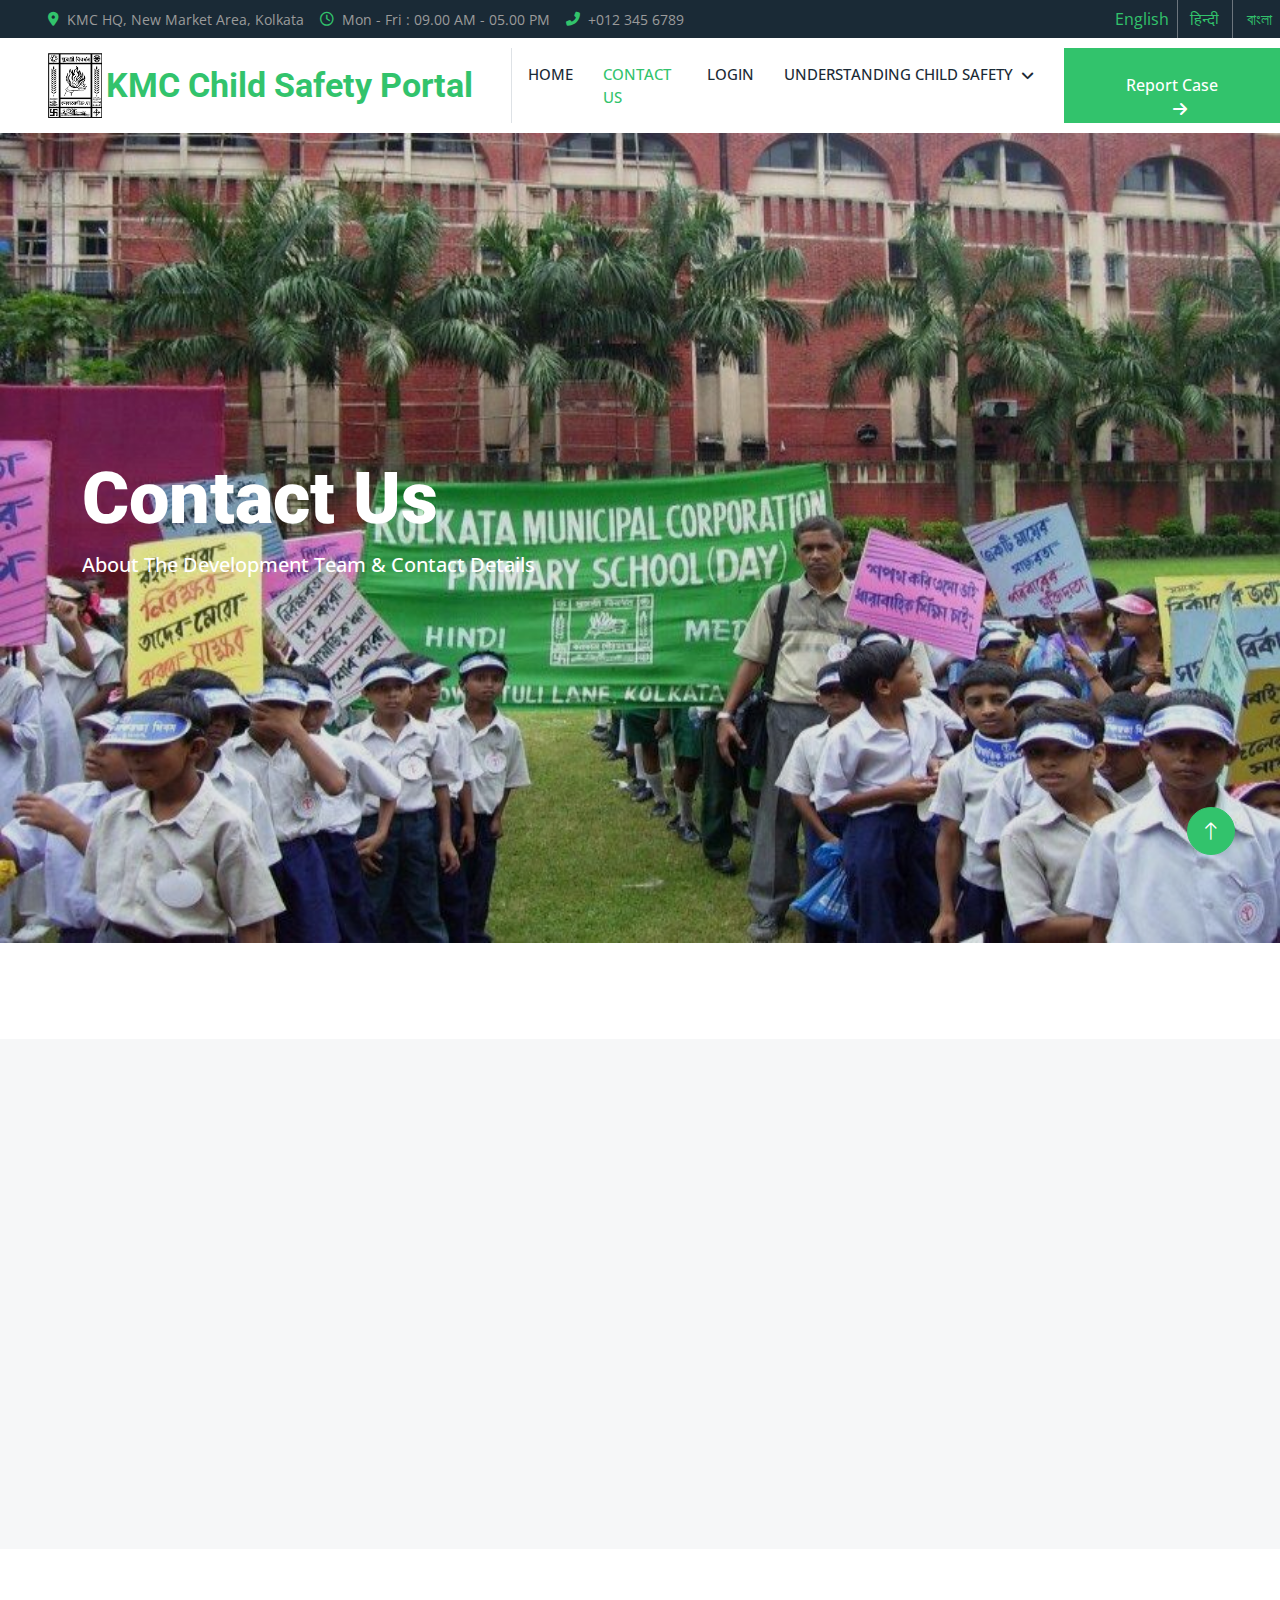
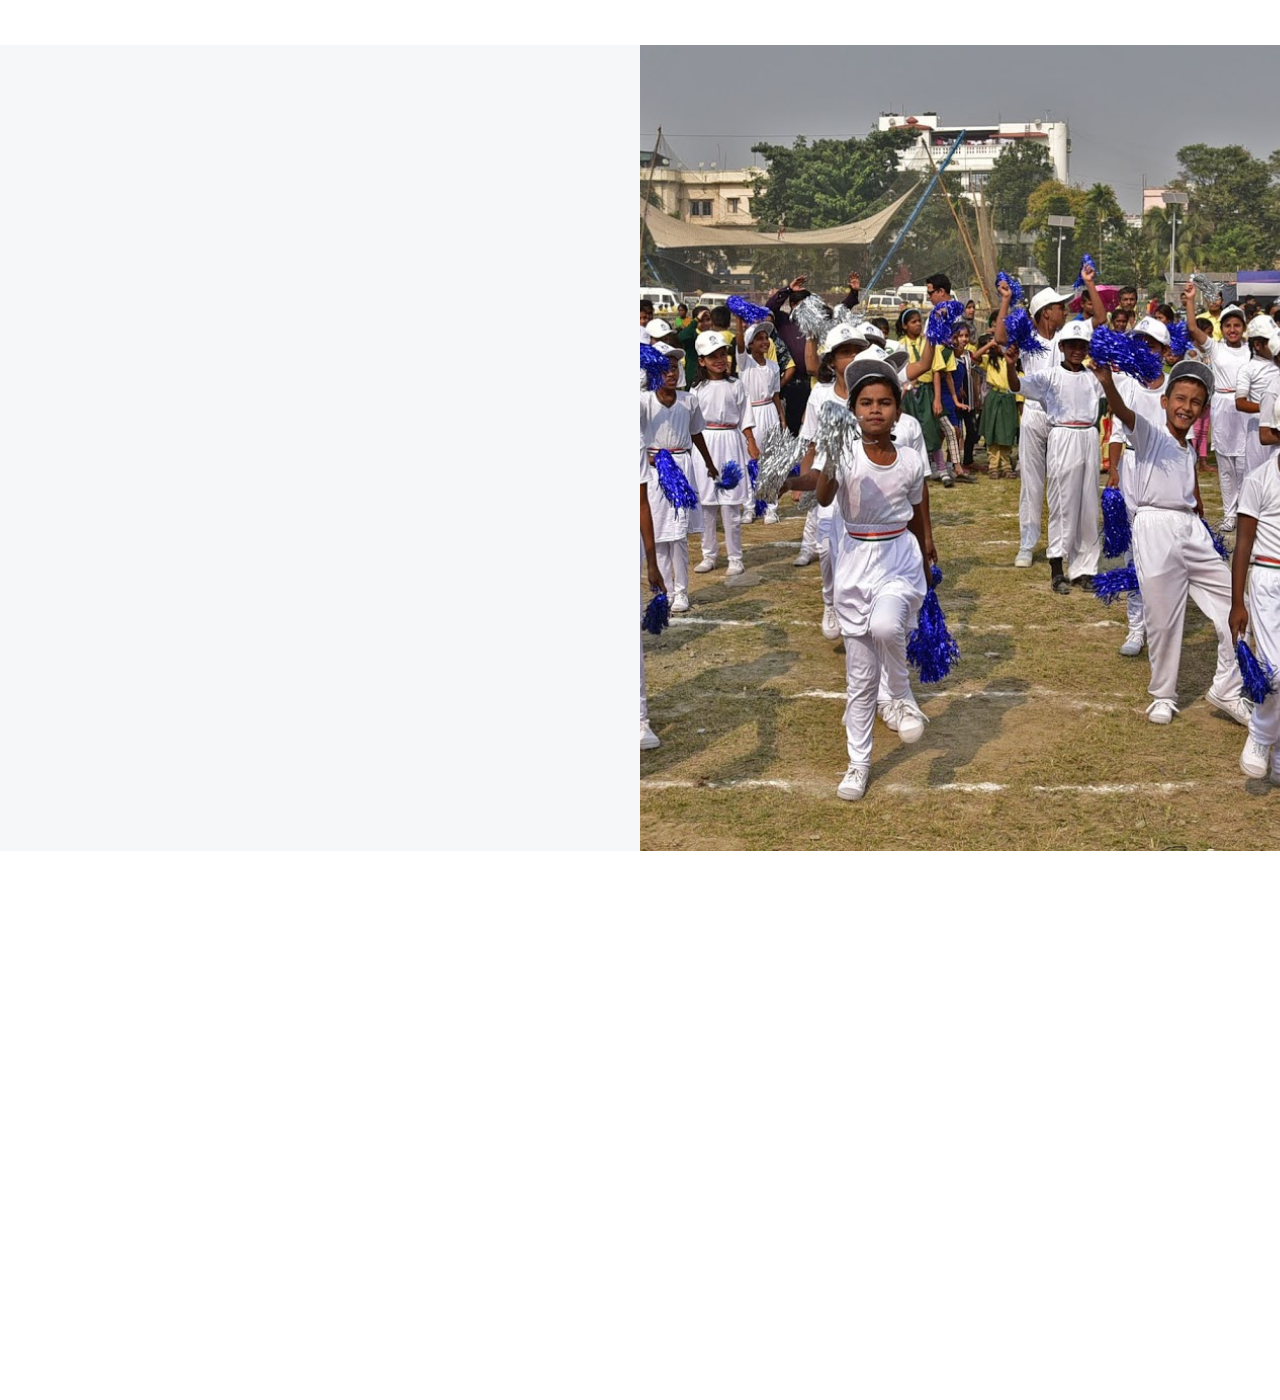
==== contact.html @ 675adca1 "all initial setup files duplicated from KMC portal repo" ====
<!DOCTYPE html>
<html lang="en">

<head>
    <meta charset="utf-8">
    <title>KMC Child Safety Portal</title>
    <meta content="width=device-width, initial-scale=1.0" name="viewport">
    <meta content="" name="keywords">
    <meta content="" name="description">

    <!-- Favicon -->
    <link rel="apple-touch-icon" sizes="180x180" href="./favicon_io/apple-touch-icon.png">
    <link rel="icon" type="image/png" sizes="32x32" href="./favicon_io/favicon-32x32.png">
    <link rel="icon" type="image/png" sizes="16x16" href="./favicon_io/favicon-16x16.png">
    <link rel="manifest" href="./favicon_io/site.webmanifest">

    <!-- Google Web Fonts -->
    <link rel="preconnect" href="https://fonts.googleapis.com">
    <link rel="preconnect" href="https://fonts.gstatic.com" crossorigin>
    <link href="https://fonts.googleapis.com/css2?family=Open+Sans:wght@400;500&family=Roboto:wght@500;700;900&display=swap" rel="stylesheet"> 

    <!-- Icon Font Stylesheet -->
    <link href="https://cdnjs.cloudflare.com/ajax/libs/font-awesome/6.7.1/css/all.min.css" rel="stylesheet">
    <link href="https://cdn.jsdelivr.net/npm/bootstrap-icons@1.4.1/font/bootstrap-icons.css" rel="stylesheet">

    <!-- Libraries Stylesheet -->
    <link href="lib/animate/animate.min.css" rel="stylesheet">
    <link href="lib/owlcarousel/assets/owl.carousel.min.css" rel="stylesheet">
    <link href="lib/lightbox/css/lightbox.min.css" rel="stylesheet">

    <!-- Customized Bootstrap Stylesheet -->
    <link href="css/bootstrap.min.css" rel="stylesheet">

    <!-- Template Stylesheet -->
    <link href="css/style.css" rel="stylesheet">
</head>

<body>
    <!-- Spinner Start -->
    <div id="spinner" class="show bg-white position-fixed translate-middle w-100 vh-100 top-50 start-50 d-flex align-items-center justify-content-center">
        <div class="spinner-border text-primary" style="width: 3rem; height: 3rem;" role="status">
            <span class="sr-only">Loading...</span>
        </div>
    </div>
    <!-- Spinner End -->


    <!-- Topbar Start -->
    <div class="container-fluid bg-dark p-0 mt-0">
        <div class="row gx-0">
            <div class="col-lg-10 px-5 text-start d-none d-lg-flex">
                <div class="h-100 d-inline-flex align-items-center me-2">
                    <small class="fa fa-map-marker-alt text-primary me-2"></small>
                    <small>KMC HQ, New Market Area, Kolkata</small>
                </div>
                <div class="h-100 d-inline-flex align-items-center ms-2 me-2">
                    <small class="far fa-clock text-primary me-2"></small>
                    <small>Mon - Fri : 09.00 AM - 05.00 PM</small>
                </div>
                <div class="h-100 d-inline-flex align-items-center ms-2 ">
                    <small class="fa fa-phone-alt text-primary me-2"></small>
                    <small>+012 345 6789</small>
                </div>
            </div>
            <div class="col-12 col-lg-2 px-5 text-center d-flex"> 
                <div class="h-100 d-inline-flex align-items-center ps-2 pe-3 rounded-0 border-0 border-end border-secondary">
                    <small><a class="btn btn-square btn-link" href="">English</a></small>
                </div>
                <div class="h-100 d-inline-flex align-items-center ps-2 pe-2 rounded-0 border-0 border-end border-secondary">
                    <small><a class="btn btn-square btn-link " href="">हिन्दी</a></small>
                </div>
                <div class="h-100 d-inline-flex align-items-center ps-2 pe-2 rounded-0 border-0 border-end border-secondary">
                    <small><a class="btn btn-square btn-link " href="">বাংলা</a></small>
                </div>
            </div>
        </div>
    </div>
    <!-- Topbar End -->


   <!-- Navbar Start -->
    <nav class="navbar navbar-expand-lg bg-white navbar-light sticky-top p-0">
        <a href="index.html" class="navbar-brand d-flex align-items-center border-end px-4 px-lg-5">
            <img src="./img/kmc logo.png" alt="KMC-Logo" id="KMC-Logo" class="d-inline-block align-text-top">
            <h2 id="KMC-Header" class="m-1 text-primary">KMC Child Safety Portal</h2>
        </a>
        <button type="button" class="navbar-toggler me-4" data-bs-toggle="collapse" data-bs-target="#navbarCollapse">
            <span class="navbar-toggler-icon"></span>
        </button>
        <div class="collapse navbar-collapse" id="navbarCollapse">
            <div class="navbar-nav ms-auto p-4 p-lg-0">
                <a href="./index.html" class="nav-item nav-link">Home</a>
                <a href="#" class="nav-item nav-link active">Contact Us</a>
                <a href="./login.html" class="nav-item nav-link">Login</a>
                <div class="nav-item dropdown">
                    <a href="" class="nav-link dropdown-toggle" data-bs-toggle="dropdown">Understanding Child Safety</a>
                    <div class="dropdown-menu bg-light m-0">
                        <a href="./policies.html" class="dropdown-item">Child Safety Policies</a>
                        <a href="./recognize_abuse.html" class="dropdown-item">Recognizing Child Abuse</a>
                        <a href="./response_to_abuse.html" class="dropdown-item">Responding To Child Abuse</a>
                    </div>
                </div>
            </div>
        </div>
        <a href="./report_form.html" class="btn btn-primary rounded-0 py-4 px-lg-5 d-none d-lg-block">Report Case<i class="fa fa-arrow-right ms-3"></i></a>
    </nav>
    <!-- Navbar End -->


    <!-- Carousel Start -->
    <div class="container-fluid p-0 pb-5">
        <div class="owl-carousel header-carousel position-relative">
            <div class="owl-carousel-item position-relative" data-dot="<img src='img/carousel_2.jpg'>">
                <img class="img-fluid" style="height: 90vh" src="img/carousel_3.jpg" alt="">
                <div class="owl-carousel-inner">
                    <div class="container">
                        <div class="row justify-content-start">
                            <div class="col-10 col-lg-8">
                                <h1 class="display-2 text-white animated slideInDown">Contact Us</h1>
                                <p class="fs-5 fw-medium text-white mb-4 pb-3">About The Development Team & Contact Details</p>
                            </div>
                        </div>
                    </div>
                </div>
            </div>
        </div>
    </div>
    <!-- Carousel End -->

    <!-- About Start -->
    <div class="container-fluid bg-light overflow-hidden my-5 px-lg-0">
        <div class="container about px-lg-0">
            <div class="row g-0 mx-lg-0">
                <div class="col-lg-6 ps-lg-0 wow fadeIn" data-wow-delay="0.1s" style="min-height: 400px;">
                    <div class="position-relative h-100 embed-responsive embed-responsive-16by9">
                        <img class="position-absolute img-fluid w-100 h-100" src="img/contact_1.jpg" style="object-fit: cover;" alt="">
                    </div>
                </div>
                <div class="col-lg-6 about-text py-5 wow fadeIn" data-wow-delay="0.5s">
                    <div class="p-lg-5 pe-lg-0">
                        <h6 class="text-primary">KMC Child Safety Project Initiative</h6>
                        <h1 class="mb-4">A Joint Initiative of The Kolkata Municipal Corporation & Teach For India</h1>
                        <p>Supported by The Dept. Of Education, KMC & The Dept. of IT, KMC</p>
                        <h6 class="mt-4">Contact Developer At: ritabrata.roy2023@teachforindia.org</h6>
                    </div>
                </div>
            </div>
        </div>
    </div>
    <!-- About End -->


    <!-- Contact Start -->
    <div class="container-fluid bg-light overflow-hidden px-lg-0" style="margin: 6rem 0;">
        <div class="container contact px-lg-0">
            <div class="row g-0 mx-lg-0">
                <div class="col-lg-6 contact-text py-5 wow fadeIn" data-wow-delay="0.5s">
                    <div class="p-lg-5 ps-lg-0">
                        <h6 class="text-primary">Contact Us</h6>
                        <h1 class="mb-4">Your Queries and Suggestions Will Help Us Serve You Better</h1>
                        <p class="mb-4">Please Type in your details below, enter your contact details and click 'Submit'. Our team will get back to you if any clarifications are required. Thank you for your time.</p>
                        <form>
                            <div class="row g-3">
                                <div class="col-md-6">
                                    <div class="form-floating">
                                        <input type="text" class="form-control" id="name" placeholder="Your Name">
                                        <label for="name">Your Name</label>
                                    </div>
                                </div>
                                <div class="col-md-6">
                                    <div class="form-floating">
                                        <input type="email" class="form-control" id="email" placeholder="Your Email">
                                        <label for="email">Your Email</label>
                                    </div>
                                </div>
                                <div class="col-12">
                                    <div class="form-floating">
                                        <input type="text" class="form-control" id="subject" placeholder="Subject">
                                        <label for="subject">Subject</label>
                                    </div>
                                </div>
                                <div class="col-12">
                                    <div class="form-floating">
                                        <textarea class="form-control" placeholder="Leave a message here" id="message" style="height: 100px"></textarea>
                                        <label for="message">Message</label>
                                    </div>
                                </div>
                                <div class="col-12">
                                    <button class="btn btn-primary rounded-pill py-3 px-5" type="submit">Submit</button>
                                </div>
                            </div>
                        </form>
                    </div>
                </div>
                <div class="col-lg-6 pe-lg-0" style="min-height: 400px;">
                    <div class="position-relative h-100">
                        <img class="position-absolute img-fluid w-100 h-100" src="img/contact_2.JPG" style="object-fit: cover;" alt="">
                    </div>
                </div>
            </div>
        </div>
    </div>
    <!-- Contact End -->


    <!-- Footer Start -->
    <div class="container-fluid bg-dark text-body footer mt-5 pt-5 wow fadeIn" data-wow-delay="0.1s">
        <div class="container py-5">
            <div class="row g-5">
                <div class="col-lg-6 col-md-4">
                    <h5 class="text-white mb-4">A Joint Initiative of The Kolkata Municipal Corporation, Dept of Education & Teach For India</h5>
                    <p class="mb-2"><i class="fa fa-map-marker-alt me-3"></i>KMC HQ, New Market Area, Kolkata</p>
                    <p class="mb-2"><i class="fa fa-phone-alt me-3"></i>+012 345 67890</p>
                    <p class="mb-2"><i class="fa fa-envelope me-3"></i>info@example.com</p>
                    <div class="d-flex pt-2">
                        <a class="btn btn-square btn-outline-light btn-social" href=""><i class="fab fa-twitter"></i></a>
                        <a class="btn btn-square btn-outline-light btn-social" href=""><i class="fab fa-facebook-f"></i></a>
                        <a class="btn btn-square btn-outline-light btn-social" href=""><i class="fab fa-youtube"></i></a>
                        <a class="btn btn-square btn-outline-light btn-social" href=""><i class="fab fa-linkedin-in"></i></a>
                    </div>
                </div>
                <div class="col-lg-3 col-md-4">
                    <h5 class="text-white mb-4">Quick Links</h5>
                    <a class="btn btn-link" href="./index.html">Home</a>
                    <a class="btn btn-link" href="./contact.html">Contact Us</a>
                    <a class="btn btn-link" href="./policies.html#KMC_guidelines">KMC Child Safety Guidelines</a>
                    <a class="btn btn-link" href="./recognize_abuse.html">Recognizing Child Abuse</a>
                    <a class="btn btn-link" href="./response_to_abuse.html">Responding To Child Abuse</a>
                    <a class="btn btn-link" href="./login.html">Login</a>
                </div>
                <div class="col-lg-3 col-md-4">
                    <h5 class="text-white mb-4">Newsletter</h5>
                    <p>Enter Your Email To Receive Updates</p>
                    <div class="position-relative mx-auto" style="max-width: 400px;">
                        <input class="form-control border-0 w-100 py-3 ps-4 pe-5" type="text" placeholder="Your email">
                        <button type="button" class="btn btn-primary py-2 position-absolute top-0 end-0 mt-2 me-2">SignUp</button>
                    </div>
                </div>
            </div>
        </div>
        <div class="container">
            <div class="copyright">
                <div class="row">
                    <div class="col-md-6 text-center text-md-start mb-3 mb-md-0">
                        &copy; <a href="#">The Kolkata Municipal Corporation</a>, All Right Reserved.
                    </div>
                </div>
            </div>
        </div>
    </div>
    <!-- Footer End -->


    <!-- Back to Top -->
    <a href="#" class="btn btn-lg btn-primary btn-lg-square rounded-circle back-to-top"><i class="bi bi-arrow-up"></i></a>

    <!-- Report Case float -->
    <a href="./report_form.html" id="fixed-report-button"  class="btn btn-primary d-block d-lg-none rotate-button">Report Case</a>
    
    
    <!-- JavaScript Libraries -->
    <script src="https://code.jquery.com/jquery-3.4.1.min.js"></script>
    <script src="https://cdn.jsdelivr.net/npm/bootstrap@5.0.0/dist/js/bootstrap.bundle.min.js"></script>
    <script src="lib/wow/wow.min.js"></script>
    <script src="lib/easing/easing.min.js"></script>
    <script src="lib/waypoints/waypoints.min.js"></script>
    <script src="lib/counterup/counterup.min.js"></script>
    <script src="lib/owlcarousel/owl.carousel.min.js"></script>
    <script src="lib/isotope/isotope.pkgd.min.js"></script>
    <script src="lib/lightbox/js/lightbox.min.js"></script>

    <!-- Template Javascript -->
    <script src="js/main.js"></script>
</body>

</html>
---- css/style.css ----
/********** CSS **********/
:root {
    --primary: #32C36C;
    --light: #F6F7F8;
    --dark: #1A2A36;
}

.fw-medium {
    font-weight: 500 !important;
}

.fw-bold {
    font-weight: 700 !important;
}

.fw-black {
    font-weight: 900 !important;
}

.back-to-top {
    position: fixed;
    display: none;
    right: 45px;
    bottom: 45px;
    z-index: 99;
}

.rotate-button {  /* Fixed Report Button */
    position: fixed;
    padding: 5px;
    margin: 0;         
    bottom: 0%;         
    right: 0%;     
    transform-origin: bottom right;            
    transform:  rotate(-90deg) translateX(270%);
    white-space: nowrap;     
    z-index: 1050;           
    font-size: x-large;
    text-align: center;      
}

/*** Spinner ***/
#spinner {
    opacity: 0;
    visibility: hidden;
    transition: opacity .5s ease-out, visibility 0s linear .5s;
    z-index: 99999;
}

#spinner.show {
    transition: opacity .5s ease-out, visibility 0s linear 0s;
    visibility: visible;
    opacity: 1;
}


/*** Button ***/
.btn {
    font-weight: 500;
    transition: .5s;
}

.btn.btn-primary,
.btn.btn-outline-primary:hover {
    color: #FFFFFF;
}

.btn-square {
    width: 38px;
    height: 38px;
}

.btn-sm-square {
    width: 32px;
    height: 32px;
}

.btn-lg-square {
    width: 48px;
    height: 48px;
}

.btn-square,
.btn-sm-square,
.btn-lg-square {
    padding: 0;
    display: flex;
    align-items: center;
    justify-content: center;
    font-weight: normal;
}

/*** Navbar ***/
.navbar.sticky-top {
    top: -100px;
    transition: .5s;
}

.navbar .navbar-brand,
.navbar a.btn {
    height: 75px;
}

.navbar .navbar-nav .nav-link {
    margin-right: 30px;
    padding: 25px 0;
    color: var(--dark);
    font-size: 15px;
    font-weight: 500;
    text-transform: uppercase;
    outline: none;
}

.navbar .navbar-nav .nav-link:hover,
.navbar .navbar-nav .nav-link.active {
    color: var(--primary);
}

.navbar .dropdown-toggle::after {
    border: none;
    content: "\f107";
    font-family: "Font Awesome 5 Free";
    font-weight: 900;
    vertical-align: middle;
    margin-left: 8px;
}

@media (max-width: 991.98px) {
    .navbar .navbar-nav .nav-link  {
        margin-right: 0;
        padding: 10px 0;
    }

    .navbar .navbar-nav {
        border-top: 1px solid #EEEEEE;
    }
}

@media (min-width: 992px) {
    .navbar .nav-item .dropdown-menu {
        display: block;
        border: none;
        margin-top: 0;
        top: 150%;
        opacity: 0;
        visibility: hidden;
        transition: .5s;
    }

    .navbar .nav-item:hover .dropdown-menu {
        top: 100%;
        visibility: visible;
        transition: .5s;
        opacity: 1;
    }
}


/*** Header ***/
.owl-carousel-inner {
    position: absolute;
    width: 100%;
    height: 100%;
    top: 0;
    left: 0;
    display: flex;
    align-items: center;
    background: rgba(0, 0, 0, .1);
}

@media (max-width: 768px) {
    .header-carousel .owl-carousel-item {
        position: relative;
        min-height: 500px;
    }

    .header-carousel .owl-carousel-item img {
        position: absolute;
        width: 100%;
        height: 100%;
        object-fit: cover;
    }

    .header-carousel .owl-carousel-item p {
        font-size: 16px !important;
    }
}

.header-carousel .owl-dots {
    position: absolute;
    width: 60px;
    height: 100%;
    top: 0;
    right: 30px;
    display: flex;
    flex-direction: column;
    align-items: center;
    justify-content: center;
}

.header-carousel .owl-dots .owl-dot {
    position: relative;
    width: 45px;
    height: 45px;
    margin: 5px 0;
    background: #FFFFFF;
    box-shadow: 0 0 30px rgba(255, 255, 255, .9);
    border-radius: 45px;
    transition: .5s;
}

.header-carousel .owl-dots .owl-dot.active {
    width: 60px;
    height: 60px;
}

.header-carousel .owl-dots .owl-dot img {
    position: absolute;
    width: 100%;
    height: 100%;
    object-fit: cover;
    padding: 2px;
    border-radius: 45px;
    transition: .5s;
}

.page-header {
    background: linear-gradient(rgba(0, 0, 0, .1), rgba(0, 0, 0, .1)), url(../img/carousel-1.jpg) center center no-repeat;
    background-size: cover;
}

.breadcrumb-item + .breadcrumb-item::before {
    color: var(--light);
}


/*** About ***/
@media (min-width: 992px) {
    .container.about {
        max-width: 100% !important;
    }

    .about-text  {
        padding-right: calc(((100% - 960px) / 2) + .75rem);
    }
}

@media (min-width: 1200px) {
    .about-text  {
        padding-right: calc(((100% - 1140px) / 2) + .75rem);
    }
}

@media (min-width: 1400px) {
    .about-text  {
        padding-right: calc(((100% - 1320px) / 2) + .75rem);
    }
}


/*** Service ***/
.service-item {
    box-shadow: 0 0 45px rgba(0, 0, 0, .08);
}

.service-icon {
    position: relative;
    margin: -50px 0 25px 0;
    width: 100px;
    height: 100px;
    display: flex;
    align-items: center;
    justify-content: center;
    color: var(--primary);
    background: #FFFFFF;
    border-radius: 100px;
    box-shadow: 0 0 45px rgba(0, 0, 0, .08);
    transition: .5s;
}

.service-item:hover .service-icon {
    color: #FFFFFF;
    background: var(--primary);
}


/*** Feature ***/
@media (min-width: 992px) {
    .container.feature {
        max-width: 100% !important;
    }

    .feature-text  {
        padding-left: calc(((100% - 960px) / 2) + .75rem);
    }
}

@media (min-width: 1200px) {
    .feature-text  {
        padding-left: calc(((100% - 1140px) / 2) + .75rem);
    }
}

@media (min-width: 1400px) {
    .feature-text  {
        padding-left: calc(((100% - 1320px) / 2) + .75rem);
    }
}


/*** Project Portfolio ***/
#portfolio-flters li {
    display: inline-block;
    font-weight: 500;
    color: var(--dark);
    cursor: pointer;
    transition: .5s;
    border-bottom: 2px solid transparent;
}

#portfolio-flters li:hover,
#portfolio-flters li.active {
    color: var(--primary);
    border-color: var(--primary);
}

.portfolio-img {
    position: relative;
}

.portfolio-img::before,
.portfolio-img::after {
    position: absolute;
    content: "";
    width: 0;
    height: 100%;
    top: 0;
    background: var(--dark);
    transition: .5s;
}

.portfolio-img::before {
    left: 50%;
}

.portfolio-img::after {
    right: 50%;
}

.portfolio-item:hover .portfolio-img::before {
    width: 51%;
    left: 0;
}

.portfolio-item:hover .portfolio-img::after {
    width: 51%;
    right: 0;
}

.portfolio-btn {
    position: absolute;
    top: 0;
    left: 0;
    width: 100%;
    height: 100%;
    display: flex;
    align-items: center;
    justify-content: center;
    opacity: 0;
    z-index: 1;
    transition: .5s;
}

.portfolio-item:hover .portfolio-btn {
    opacity: 1;
    transition-delay: .3s;
}


/*** Quote ***/
@media (min-width: 992px) {
    .container.quote {
        max-width: 100% !important;
    }

    .quote-text  {
        padding-right: calc(((100% - 960px) / 2) + .75rem);
    }
}

@media (min-width: 1200px) {
    .quote-text  {
        padding-right: calc(((100% - 1140px) / 2) + .75rem);
    }
}

@media (min-width: 1400px) {
    .quote-text  {
        padding-right: calc(((100% - 1320px) / 2) + .75rem);
    }
}


/*** Team ***/
.team-item {
    box-shadow: 0 0 45px rgba(0, 0, 0, .08);
}

.team-item img {
    border-radius: 8px 60px 0 0;
}

.team-item .team-social {
    display: flex;
    flex-direction: column;
    align-items: center;
    justify-content: flex-end;
    background: #FFFFFF;
    transition: .5s;
}


/*** Testimonial ***/
.testimonial-carousel::before {
    position: absolute;
    content: "";
    top: 0;
    left: 0;
    height: 100%;
    width: 0;
    background: linear-gradient(to right, rgba(255, 255, 255, 1) 0%, rgba(255, 255, 255, 0) 100%);
    z-index: 1;
}

.testimonial-carousel::after {
    position: absolute;
    content: "";
    top: 0;
    right: 0;
    height: 100%;
    width: 0;
    background: linear-gradient(to left, rgba(255, 255, 255, 1) 0%, rgba(255, 255, 255, 0) 100%);
    z-index: 1;
}

@media (min-width: 768px) {
    .testimonial-carousel::before,
    .testimonial-carousel::after {
        width: 200px;
    }
}

@media (min-width: 992px) {
    .testimonial-carousel::before,
    .testimonial-carousel::after {
        width: 300px;
    }
}

.testimonial-carousel .owl-nav {
    position: absolute;
    width: 350px;
    top: 20px;
    left: 50%;
    transform: translateX(-50%);
    display: flex;
    justify-content: space-between;
    opacity: 0;
    transition: .5s;
    z-index: 1;
}

.testimonial-carousel:hover .owl-nav {
    width: 300px;
    opacity: 1;
}

.testimonial-carousel .owl-nav .owl-prev,
.testimonial-carousel .owl-nav .owl-next {
    position: relative;
    color: var(--primary);
    font-size: 45px;
    transition: .5s;
}

.testimonial-carousel .owl-nav .owl-prev:hover,
.testimonial-carousel .owl-nav .owl-next:hover {
    color: var(--dark);
}

.testimonial-carousel .testimonial-img img {
    width: 100px;
    height: 100px;
}

.testimonial-carousel .testimonial-img .btn-square {
    position: absolute;
    bottom: -19px;
    left: 50%;
    transform: translateX(-50%);
}

.testimonial-carousel .owl-item .testimonial-text {
    margin-bottom: 30px;
    box-shadow: 0 0 45px rgba(0, 0, 0, .08);
    transform: scale(.8);
    transition: .5s;
}

.testimonial-carousel .owl-item.center .testimonial-text {
    transform: scale(1);
}


/*** Contact ***/
@media (min-width: 992px) {
    .container.contact {
        max-width: 100% !important;
    }

    .contact-text  {
        padding-left: calc(((100% - 960px) / 2) + .75rem);
    }
}

@media (min-width: 1200px) {
    .contact-text  {
        padding-left: calc(((100% - 1140px) / 2) + .75rem);
    }
}

@media (min-width: 1400px) {
    .contact-text  {
        padding-left: calc(((100% - 1320px) / 2) + .75rem);
    }
}


/*** Footer ***/
.footer .btn.btn-social {
    margin-right: 5px;
    color: #9B9B9B;
    border: 1px solid #9B9B9B;
    border-radius: 38px;
    transition: .3s;
}

.footer .btn.btn-social:hover {
    color: var(--primary);
    border-color: var(--light);
}

.footer .btn.btn-link {
    display: block;
    margin-bottom: 5px;
    padding: 0;
    text-align: left;
    color: #9B9B9B;
    font-weight: normal;
    text-transform: capitalize;
    transition: .3s;
}

.footer .btn.btn-link::before {
    position: relative;
    content: "\f105";
    font-family: "Font Awesome 5 Free";
    font-weight: 900;
    margin-right: 10px;
}

.footer .btn.btn-link:hover {
    color: #FFFFFF;
    letter-spacing: 1px;
    box-shadow: none;
}

.footer .copyright {
    padding: 25px 0;
    border-top: 1px solid rgba(256, 256, 256, .1);
}

.footer .copyright a {
    color: var(--light);
}

.footer .copyright a:hover {
    color: var(--primary);
}

/***Features***/
.hover-div {
    border-top: 1px solid #f8f8f8;
    box-shadow: 0px 1px 1px rgba(0, 0, 0, 0.2);
    -webkit-transition: all 0.3s;
    transition: all 0.3s;
}

.hover-div:hover {
    -webkit-transform: translateY(-20px);
    -ms-transform: translateY(-20px);
    transform: translateY(-20px);
    box-shadow: 0 22px 43px rgba(0, 0, 0, 0.32);
    cursor: pointer;
    border-radius: 5px;
}

/*Charts*/
.chart-container {
    position: relative;
    height: 400px;
    width: 100%;
}

/*Cards*/
.card-header {
    background-color: #007bff;
    color: #fff;
    padding: 10px;
    font-size: 18px;
    font-weight: bold;
    text-align: center;
}

.card-body {
    padding: 15px;
}

/*Logo & Header*/
@media (max-width: 768px) {
    #KMC-Logo {
            max-width: 70%;
            max-height: 70%;
        }
    
    #KMC-Header  {
            font-size: 100%;
        }
    }
    
@media (min-width: 768px) {
        #KMC-Logo {
            max-width: 80%;
            max-height: 80%;
        }
    
        #KMC-Header  {
            font-size: 130%;   
        }
    }
    
@media (min-width: 1200px) {
        #KMC-Logo {
            max-width: 100%;
            max-height: 100%;
        }
    
        #KMC-Header  {
         font-size: 170%;      
        } 
    }
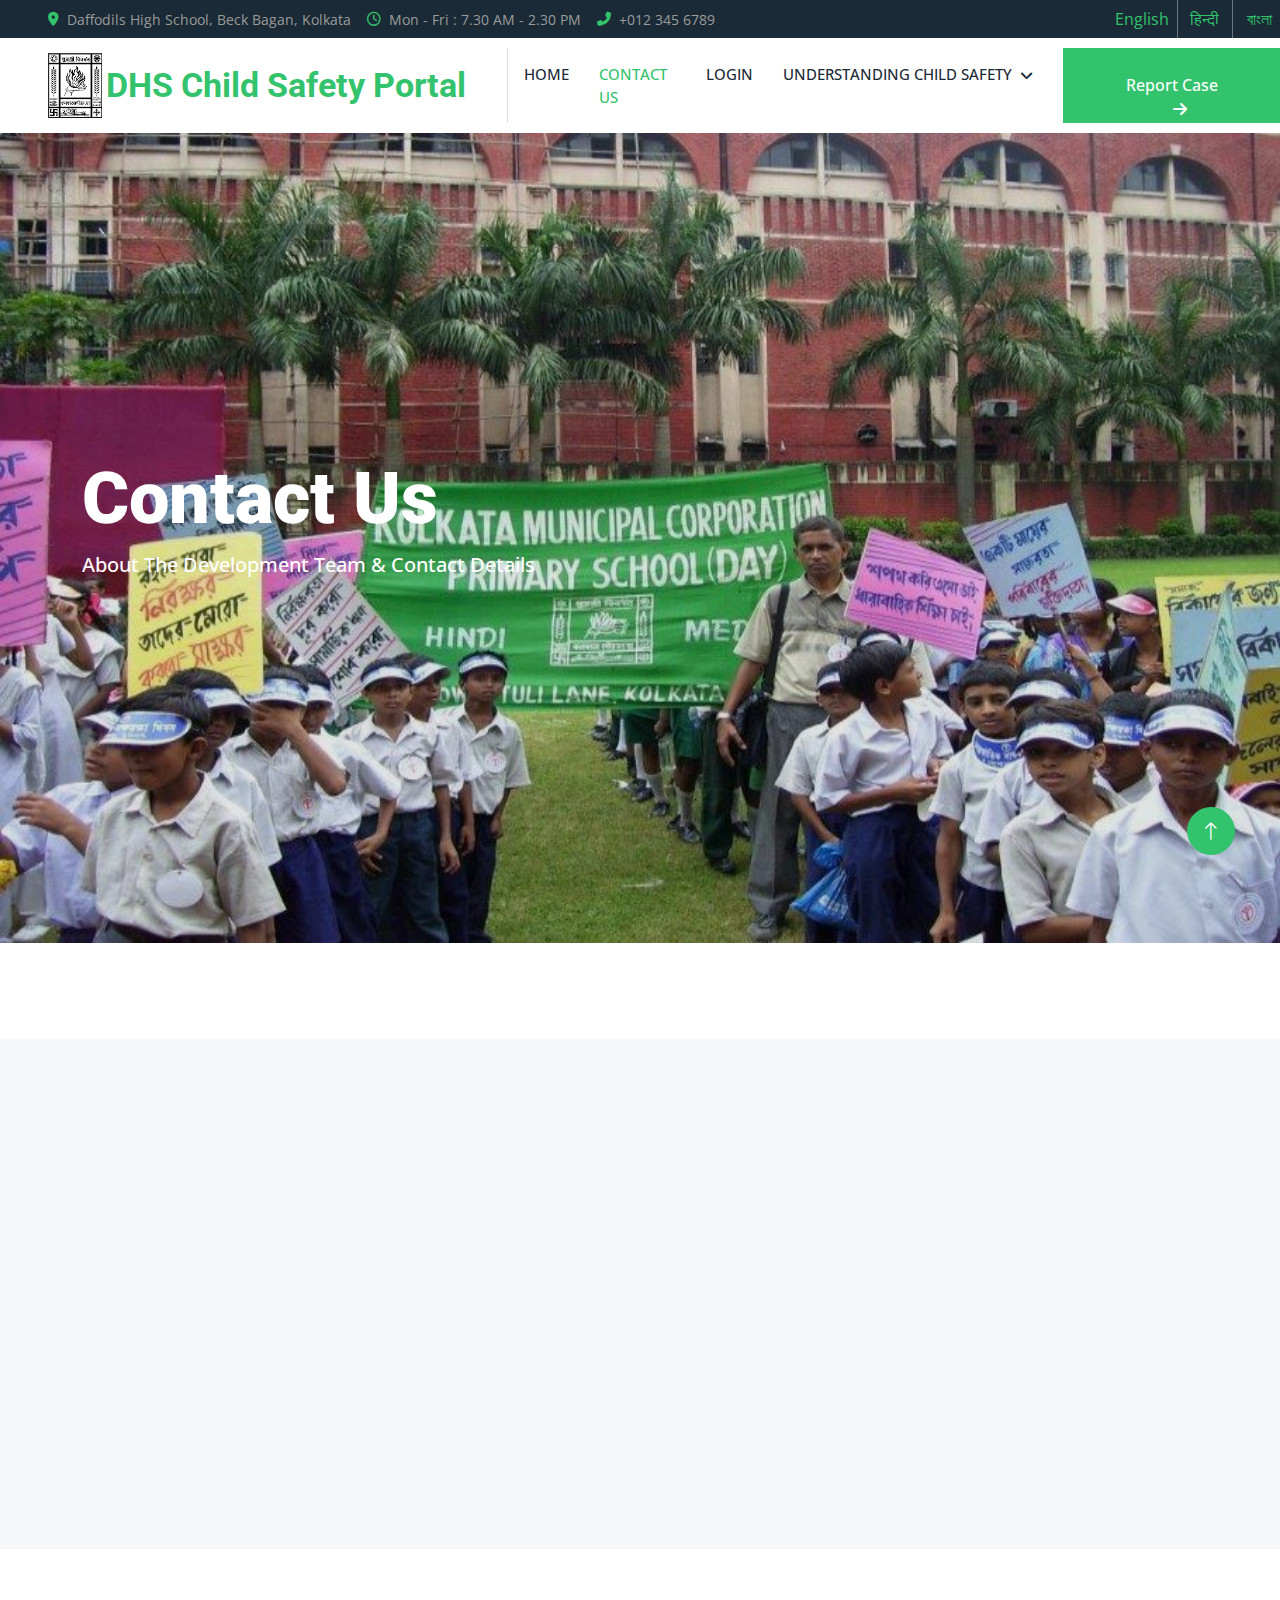
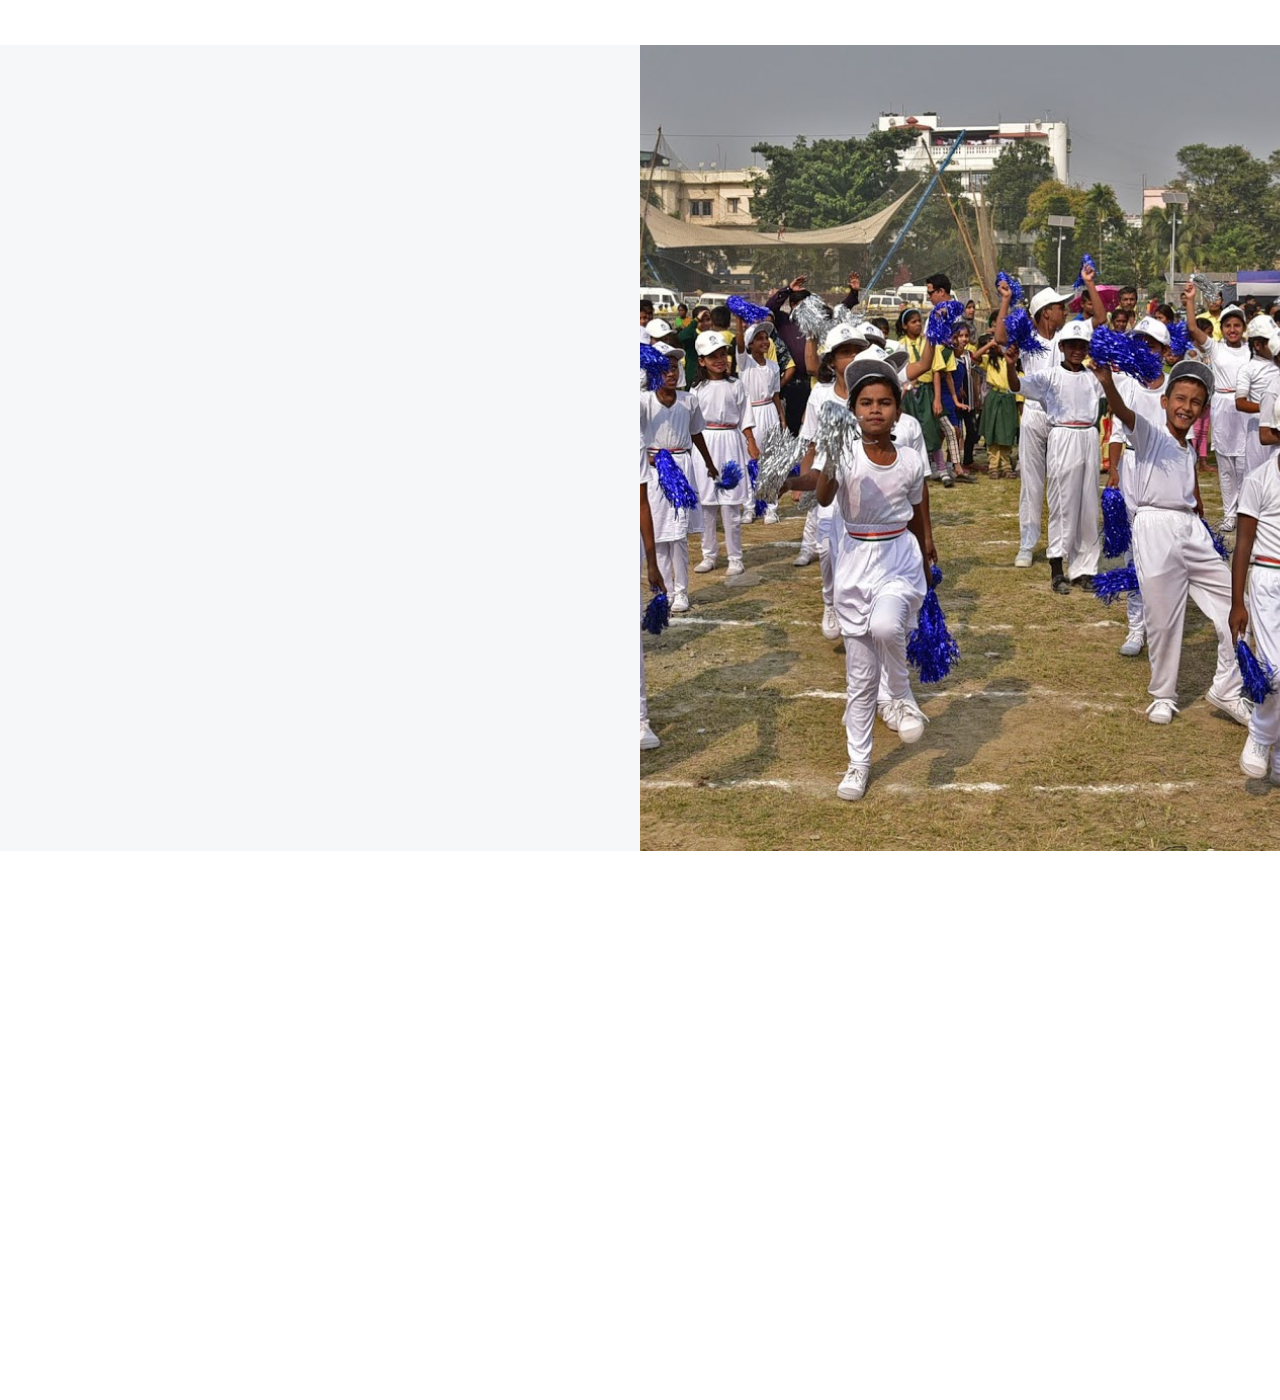
==== commit c0a831ef: "kmc brand changed to daffodil (header, navbar)" ====
--- a/contact.html
+++ b/contact.html
@@ -3,7 +3,7 @@
 
 <head>
     <meta charset="utf-8">
-    <title>KMC Child Safety Portal</title>
+    <title>DHS Child Safety Portal</title>
     <meta content="width=device-width, initial-scale=1.0" name="viewport">
     <meta content="" name="keywords">
     <meta content="" name="description">
@@ -51,11 +51,11 @@
             <div class="col-lg-10 px-5 text-start d-none d-lg-flex">
                 <div class="h-100 d-inline-flex align-items-center me-2">
                     <small class="fa fa-map-marker-alt text-primary me-2"></small>
-                    <small>KMC HQ, New Market Area, Kolkata</small>
+                    <small>Daffodils High School, Beck Bagan, Kolkata</small>
                 </div>
                 <div class="h-100 d-inline-flex align-items-center ms-2 me-2">
                     <small class="far fa-clock text-primary me-2"></small>
-                    <small>Mon - Fri : 09.00 AM - 05.00 PM</small>
+                    <small>Mon - Fri : 7.30 AM - 2.30 PM</small>
                 </div>
                 <div class="h-100 d-inline-flex align-items-center ms-2 ">
                     <small class="fa fa-phone-alt text-primary me-2"></small>
@@ -82,7 +82,7 @@
     <nav class="navbar navbar-expand-lg bg-white navbar-light sticky-top p-0">
         <a href="index.html" class="navbar-brand d-flex align-items-center border-end px-4 px-lg-5">
             <img src="./img/kmc logo.png" alt="KMC-Logo" id="KMC-Logo" class="d-inline-block align-text-top">
-            <h2 id="KMC-Header" class="m-1 text-primary">KMC Child Safety Portal</h2>
+            <h2 id="KMC-Header" class="m-1 text-primary"> DHS Child Safety Portal</h2>
         </a>
         <button type="button" class="navbar-toggler me-4" data-bs-toggle="collapse" data-bs-target="#navbarCollapse">
             <span class="navbar-toggler-icon"></span>
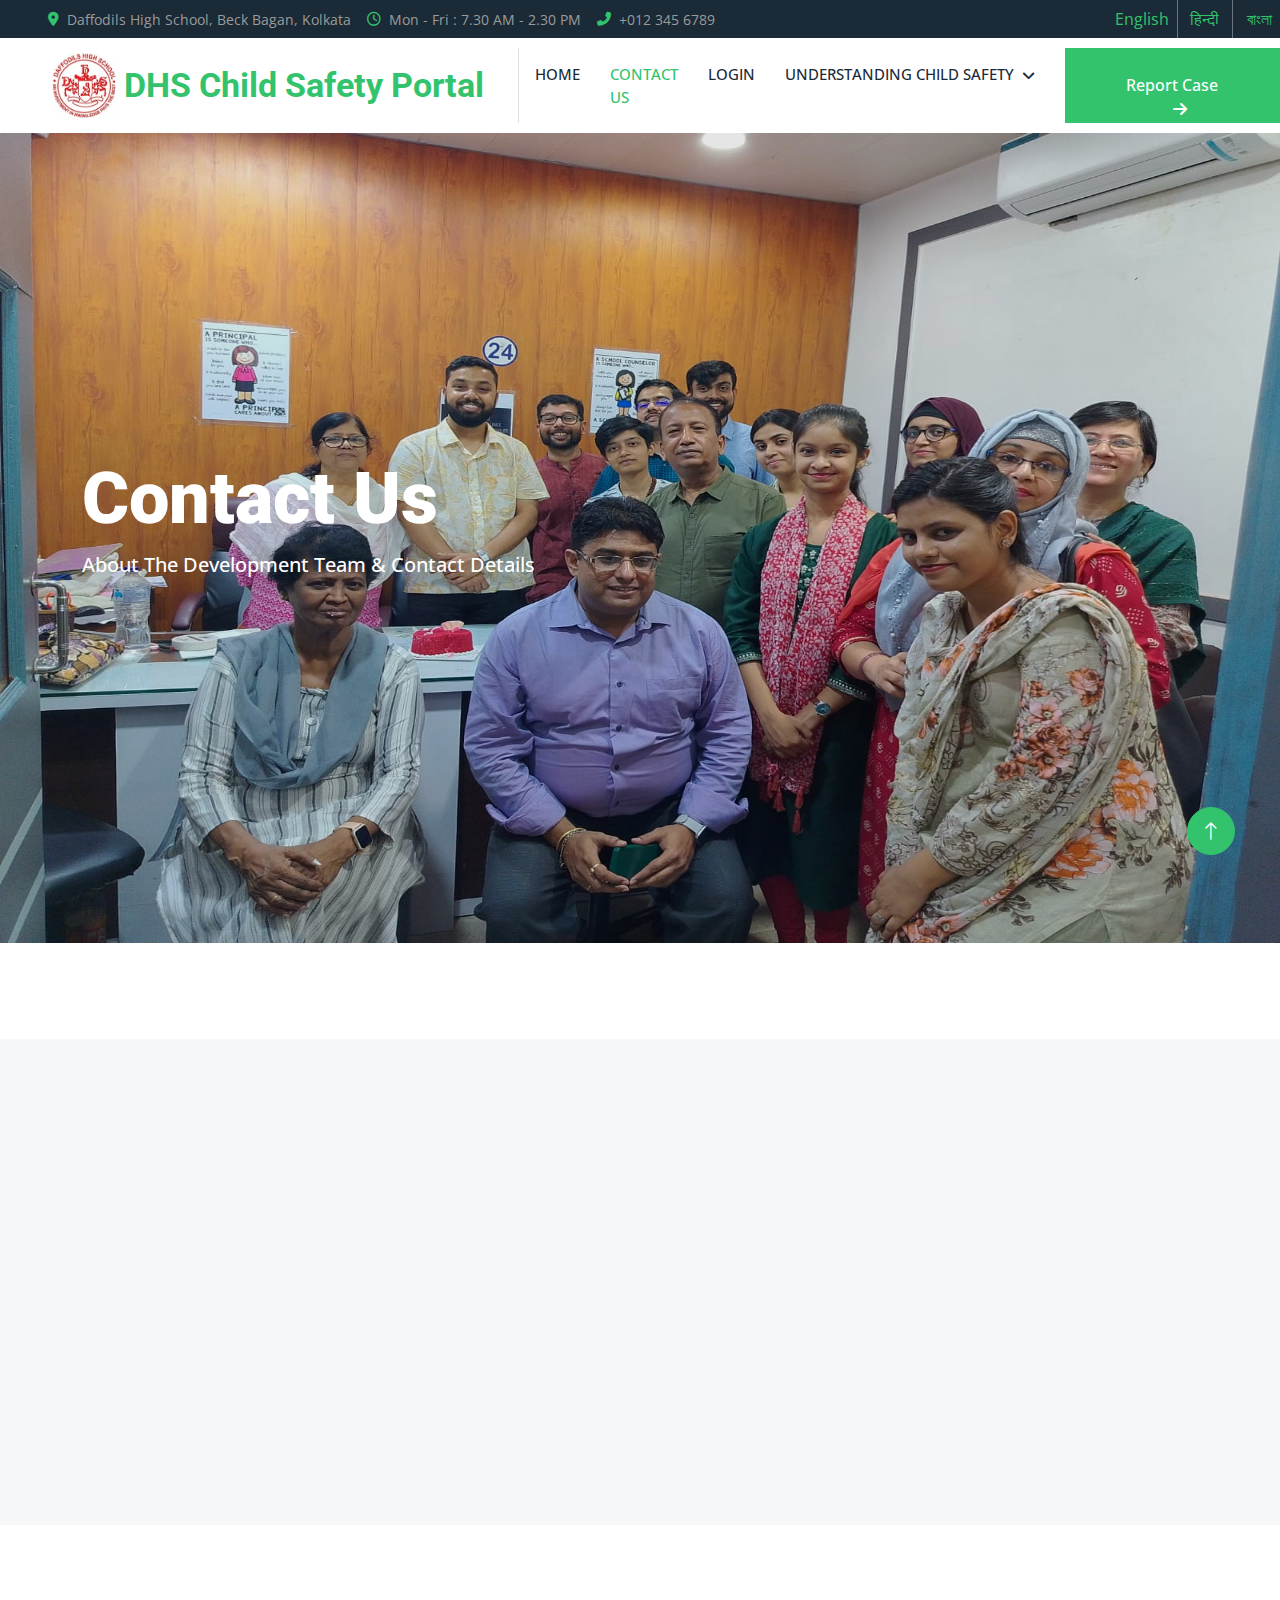
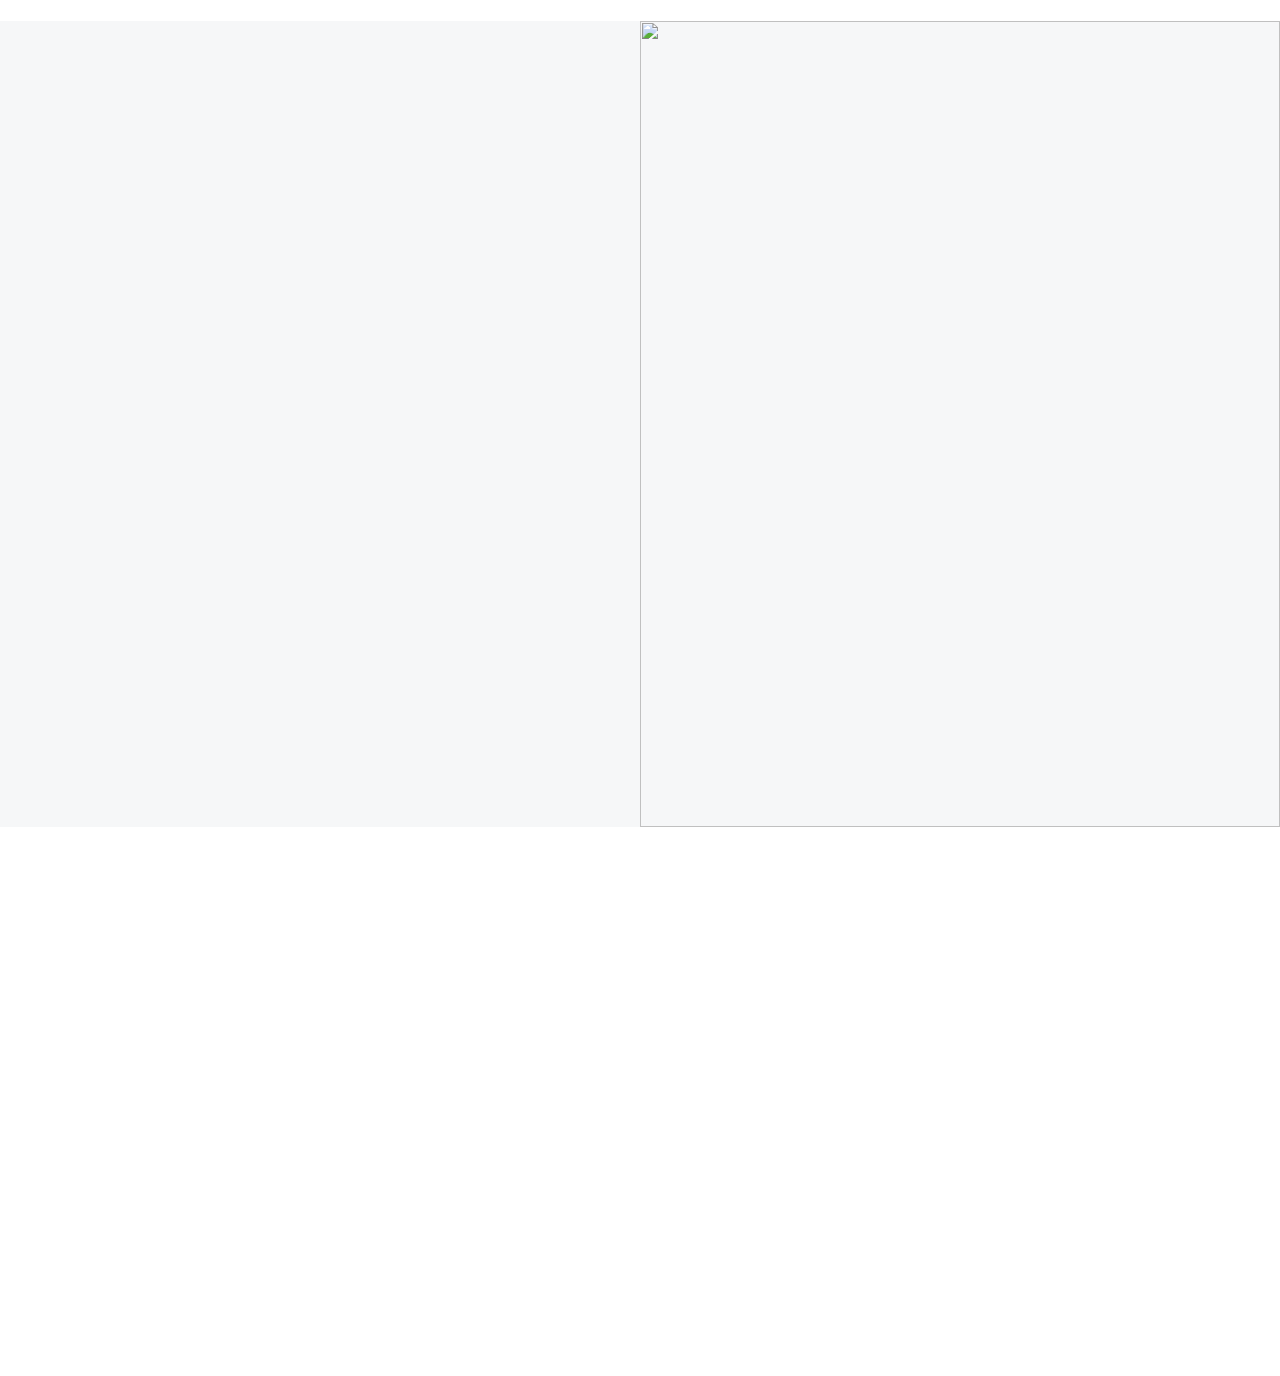
==== commit fa024a74: "content changed to reflect DHS" ====
--- a/contact.html
+++ b/contact.html
@@ -81,7 +81,7 @@
    <!-- Navbar Start -->
     <nav class="navbar navbar-expand-lg bg-white navbar-light sticky-top p-0">
         <a href="index.html" class="navbar-brand d-flex align-items-center border-end px-4 px-lg-5">
-            <img src="./img/kmc logo.png" alt="KMC-Logo" id="KMC-Logo" class="d-inline-block align-text-top">
+            <img src="./img/logo_1.jpg" alt="DHS-Logo" id="KMC-Logo" class="d-inline-block align-text-top">
             <h2 id="KMC-Header" class="m-1 text-primary"> DHS Child Safety Portal</h2>
         </a>
         <button type="button" class="navbar-toggler me-4" data-bs-toggle="collapse" data-bs-target="#navbarCollapse">
@@ -110,8 +110,8 @@
     <!-- Carousel Start -->
     <div class="container-fluid p-0 pb-5">
         <div class="owl-carousel header-carousel position-relative">
-            <div class="owl-carousel-item position-relative" data-dot="<img src='img/carousel_2.jpg'>">
-                <img class="img-fluid" style="height: 90vh" src="img/carousel_3.jpg" alt="">
+            <div class="owl-carousel-item position-relative" data-dot="<img src='img/staff.jpg'>">
+                <img class="img-fluid" style="height: 90vh" src="img/staff.jpg" alt="">
                 <div class="owl-carousel-inner">
                     <div class="container">
                         <div class="row justify-content-start">
@@ -133,14 +133,14 @@
             <div class="row g-0 mx-lg-0">
                 <div class="col-lg-6 ps-lg-0 wow fadeIn" data-wow-delay="0.1s" style="min-height: 400px;">
                     <div class="position-relative h-100 embed-responsive embed-responsive-16by9">
-                        <img class="position-absolute img-fluid w-100 h-100" src="img/contact_1.jpg" style="object-fit: cover;" alt="">
+                        <img class="position-absolute img-fluid w-100 h-100" src="img/tfi_dhs_logo.jpg" style="object-fit: cover;" alt="">
                     </div>
                 </div>
                 <div class="col-lg-6 about-text py-5 wow fadeIn" data-wow-delay="0.5s">
                     <div class="p-lg-5 pe-lg-0">
-                        <h6 class="text-primary">KMC Child Safety Project Initiative</h6>
-                        <h1 class="mb-4">A Joint Initiative of The Kolkata Municipal Corporation & Teach For India</h1>
-                        <p>Supported by The Dept. Of Education, KMC & The Dept. of IT, KMC</p>
+                        <h6 class="text-primary">DHS Child Safety Project Initiative</h6>
+                        <h1 class="mb-4">A Joint Initiative of Daffodils High School & Teach For India</h1>
+                        <p>Supported by Project Jagruuk, a Child Safety initiative undertaken by the fellows of TFI, Kolkata</Inp></p>
                         <h6 class="mt-4">Contact Developer At: ritabrata.roy2023@teachforindia.org</h6>
                     </div>
                 </div>
@@ -194,7 +194,7 @@
                 </div>
                 <div class="col-lg-6 pe-lg-0" style="min-height: 400px;">
                     <div class="position-relative h-100">
-                        <img class="position-absolute img-fluid w-100 h-100" src="img/contact_2.JPG" style="object-fit: cover;" alt="">
+                        <img class="position-absolute img-fluid w-100 h-100" src="img/4.JPG" style="object-fit: cover;" alt="">
                     </div>
                 </div>
             </div>
@@ -208,8 +208,8 @@
         <div class="container py-5">
             <div class="row g-5">
                 <div class="col-lg-6 col-md-4">
-                    <h5 class="text-white mb-4">A Joint Initiative of The Kolkata Municipal Corporation, Dept of Education & Teach For India</h5>
-                    <p class="mb-2"><i class="fa fa-map-marker-alt me-3"></i>KMC HQ, New Market Area, Kolkata</p>
+                    <h5 class="text-white mb-4">A Joint Initiative of Daffodils High School & Teach For India</h5>
+                    <p class="mb-2"><i class="fa fa-map-marker-alt me-3"></i>Daffodils High School, Beck Bagan, Kolkata</p>
                     <p class="mb-2"><i class="fa fa-phone-alt me-3"></i>+012 345 67890</p>
                     <p class="mb-2"><i class="fa fa-envelope me-3"></i>info@example.com</p>
                     <div class="d-flex pt-2">
@@ -242,7 +242,7 @@
             <div class="copyright">
                 <div class="row">
                     <div class="col-md-6 text-center text-md-start mb-3 mb-md-0">
-                        &copy; <a href="#">The Kolkata Municipal Corporation</a>, All Right Reserved.
+                        &copy; <a href="#">Daffodils High School, Park Circus</a>, All Right Reserved.
                     </div>
                 </div>
             </div>
